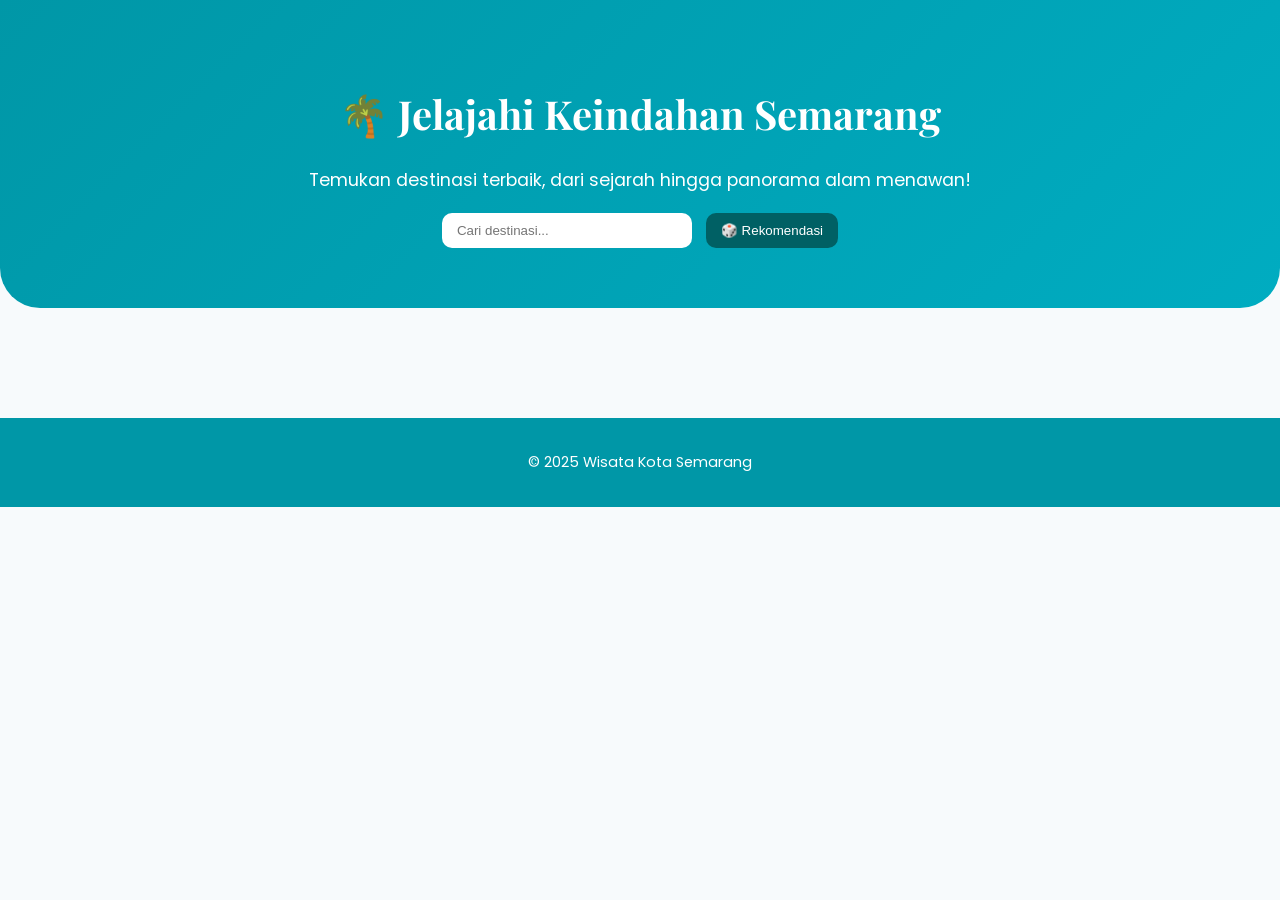
==== index.html @ c68eb95a "Fix stylesheet link in index.html" ====
<!DOCTYPE html>
<html lang="id">
<head>
  <meta charset="UTF-8" />
  <meta name="viewport" content="width=device-width, initial-scale=1.0" />
  <title>🌆 Wisata Kota Semarang</title>
 <link rel="stylesheet" href="style.css">
  <link href="https://fonts.googleapis.com/css2?family=Poppins:wght@400;600&family=Playfair+Display:wght@600&display=swap" rel="stylesheet">
</head>
<body>
  <header class="hero">
    <h1>🌴 Jelajahi Keindahan Semarang</h1>
    <p>Temukan destinasi terbaik, dari sejarah hingga panorama alam menawan!</p>

    <div class="search-box">
      <input type="text" id="searchInput" placeholder="Cari destinasi...">
      <button onclick="showRandom()">🎲 Rekomendasi</button>
    </div>
  </header>

  <main>
    <section id="cardContainer" class="card-container"></section>
  </main>

  <footer>
    <p>© 2025 Wisata Kota Semarang</p>
  </footer>

  <script src="assets/script.js"></script>
</body>
</html>
---- style.css ----
/* STYLE UMUM */
body {
  font-family: "Poppins", sans-serif;
  margin: 0;
  padding: 0;
  background: #f7fafc;
  color: #333;
}

/* HEADER */
.hero {
  text-align: center;
  background: linear-gradient(135deg, #0097a7, #00acc1);
  color: white;
  padding: 60px 20px;
  border-bottom-left-radius: 40px;
  border-bottom-right-radius: 40px;
}

.hero h1 {
  font-family: "Playfair Display", serif;
  font-size: 2.5em;
}

.hero p {
  margin-top: 10px;
  font-size: 1.1em;
}

/* SEARCH BOX */
.search-box {
  margin-top: 20px;
}

.search-box input {
  padding: 10px 15px;
  border: none;
  border-radius: 10px;
  width: 220px;
}

.search-box button {
  padding: 10px 15px;
  margin-left: 10px;
  border: none;
  border-radius: 10px;
  background: #006064;
  color: white;
  cursor: pointer;
  transition: 0.3s;
}

.search-box button:hover {
  background: #004d40;
}

/* CARD CONTAINER */
.card-container {
  display: grid;
  grid-template-columns: repeat(auto-fit, minmax(260px, 1fr));
  gap: 25px;
  padding: 40px;
  max-width: 1200px;
  margin: auto;
}

.card {
  background: white;
  border-radius: 15px;
  overflow: hidden;
  box-shadow: 0 6px 15px rgba(0, 0, 0, 0.1);
  text-align: center;
  transition: transform 0.3s ease, box-shadow 0.3s ease;
}

.card:hover {
  transform: translateY(-6px);
  box-shadow: 0 10px 25px rgba(0, 0, 0, 0.15);
}

.card img {
  width: 100%;
  height: 180px;
  object-fit: cover;
}

.card h3 {
  color: #0097a7;
  margin: 15px 0 5px;
}

.card p {
  color: #666;
  margin-bottom: 10px;
}

.card a {
  display: inline-block;
  margin-bottom: 20px;
  padding: 8px 15px;
  background: #00acc1;
  color: white;
  border-radius: 10px;
  text-decoration: none;
  transition: 0.3s;
}

.card a:hover {
  background: #00838f;
}

/* DETAIL PAGE */
.detail-header {
  background: linear-gradient(135deg, #0097a7, #00acc1);
  color: white;
  text-align: center;
  padding: 50px 20px;
}

.back-btn {
  display: inline-block;
  margin-top: 15px;
  background: white;
  color: #0097a7;
  padding: 8px 16px;
  border-radius: 10px;
  text-decoration: none;
  font-weight: bold;
}

.detail-container {
  max-width: 1000px;
  background: white;
  margin: 40px auto;
  border-radius: 20px;
  box-shadow: 0 6px 20px rgba(0, 0, 0, 0.1);
  padding: 25px;
  text-align: center;
  animation: fadeIn 0.8s ease-in-out;
}

.detail-container img {
  max-width: 90%;
  border-radius: 15px;
  margin: 15px 0;
  box-shadow: 0 4px 15px rgba(0,0,0,0.1);
}

.detail-container iframe {
  border-radius: 15px;
  margin-top: 20px;
  width: 100%;
  height: 350px;
}

footer {
  text-align: center;
  background: #0097a7;
  color: white;
  padding: 20px;
  font-size: 0.9em;
  margin-top: 30px;
}

@keyframes fadeIn {
  from { opacity: 0; transform: translateY(20px); }
  to { opacity: 1; transform: translateY(0); }
}
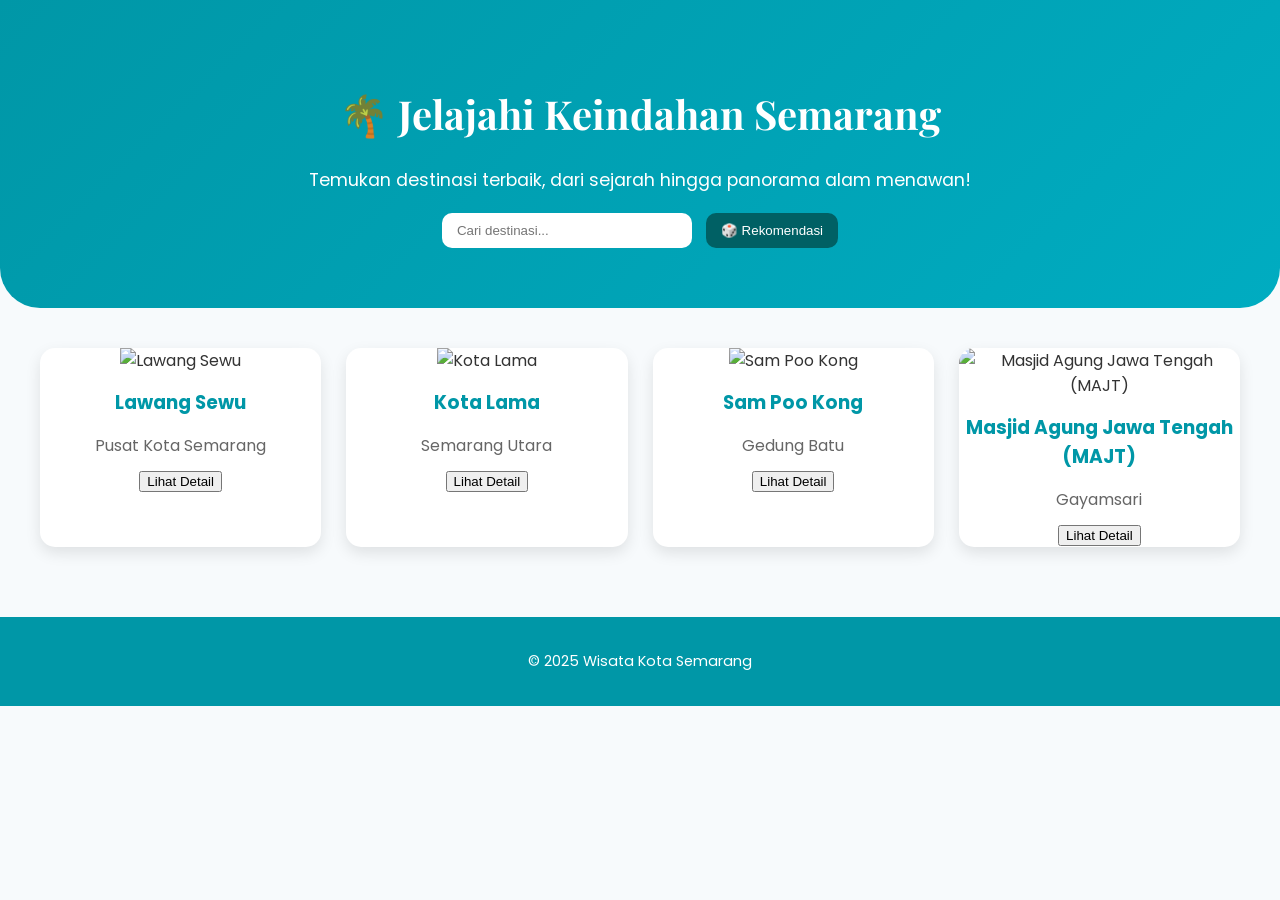
==== commit 2232ae19: "Update index.html" ====
--- a/index.html
+++ b/index.html
@@ -4,7 +4,7 @@
   <meta charset="UTF-8" />
   <meta name="viewport" content="width=device-width, initial-scale=1.0" />
   <title>🌆 Wisata Kota Semarang</title>
- <link rel="stylesheet" href="style.css">
+  <link rel="stylesheet" href="style.css">
   <link href="https://fonts.googleapis.com/css2?family=Poppins:wght@400;600&family=Playfair+Display:wght@600&display=swap" rel="stylesheet">
 </head>
 <body>
@@ -26,6 +26,6 @@
     <p>© 2025 Wisata Kota Semarang</p>
   </footer>
 
-  <script src="assets/script.js"></script>
+  <script src="script.js"></script>
 </body>
 </html>
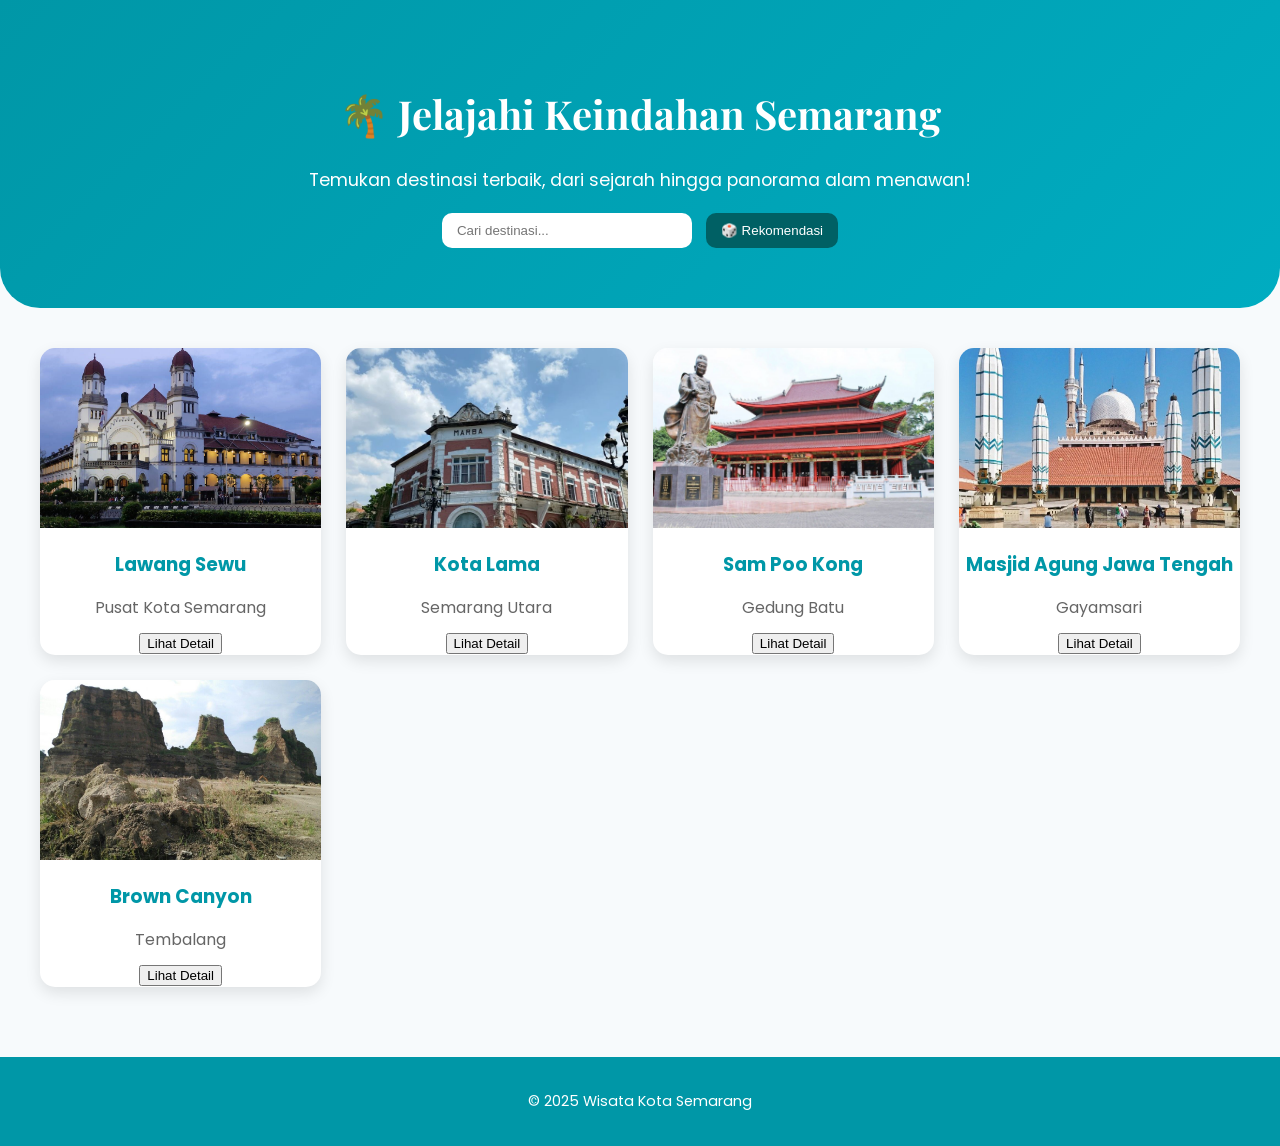
==== commit 2701a4c3: "Update index.html" ====
--- a/index.html
+++ b/index.html
@@ -3,7 +3,7 @@
 <head>
   <meta charset="UTF-8" />
   <meta name="viewport" content="width=device-width, initial-scale=1.0" />
-  <title>🌆 Wisata Kota Semarang</title>
+  <title> Wisata Kota Semarang</title>
   <link rel="stylesheet" href="style.css">
   <link href="https://fonts.googleapis.com/css2?family=Poppins:wght@400;600&family=Playfair+Display:wght@600&display=swap" rel="stylesheet">
 </head>
--- a/style.css
+++ b/style.css
@@ -94,19 +94,26 @@
   margin-bottom: 10px;
 }
 
+/* TOMBOL LIHAT DETAIL */
 .card a {
   display: inline-block;
   margin-bottom: 20px;
-  padding: 8px 15px;
-  background: #00acc1;
+  padding: 10px 20px;
+  background: linear-gradient(135deg, #00acc1, #00838f);
   color: white;
-  border-radius: 10px;
+  border-radius: 25px;
   text-decoration: none;
-  transition: 0.3s;
+  font-weight: 600;
+  font-size: 0.95em;
+  letter-spacing: 0.5px;
+  box-shadow: 0 4px 12px rgba(0, 150, 136, 0.25);
+  transition: all 0.3s ease;
 }
 
 .card a:hover {
-  background: #00838f;
+  background: linear-gradient(135deg, #00838f, #006064);
+  transform: translateY(-3px) scale(1.05);
+  box-shadow: 0 6px 18px rgba(0, 96, 100, 0.35);
 }
 
 /* DETAIL PAGE */
@@ -153,6 +160,15 @@
   height: 350px;
 }
 
+/* MAP CONTAINER */
+.map-container {
+  margin-top: 20px;
+  border-radius: 15px;
+  overflow: hidden;
+  box-shadow: 0 4px 15px rgba(0,0,0,0.15);
+}
+
+/* FOOTER */
 footer {
   text-align: center;
   background: #0097a7;
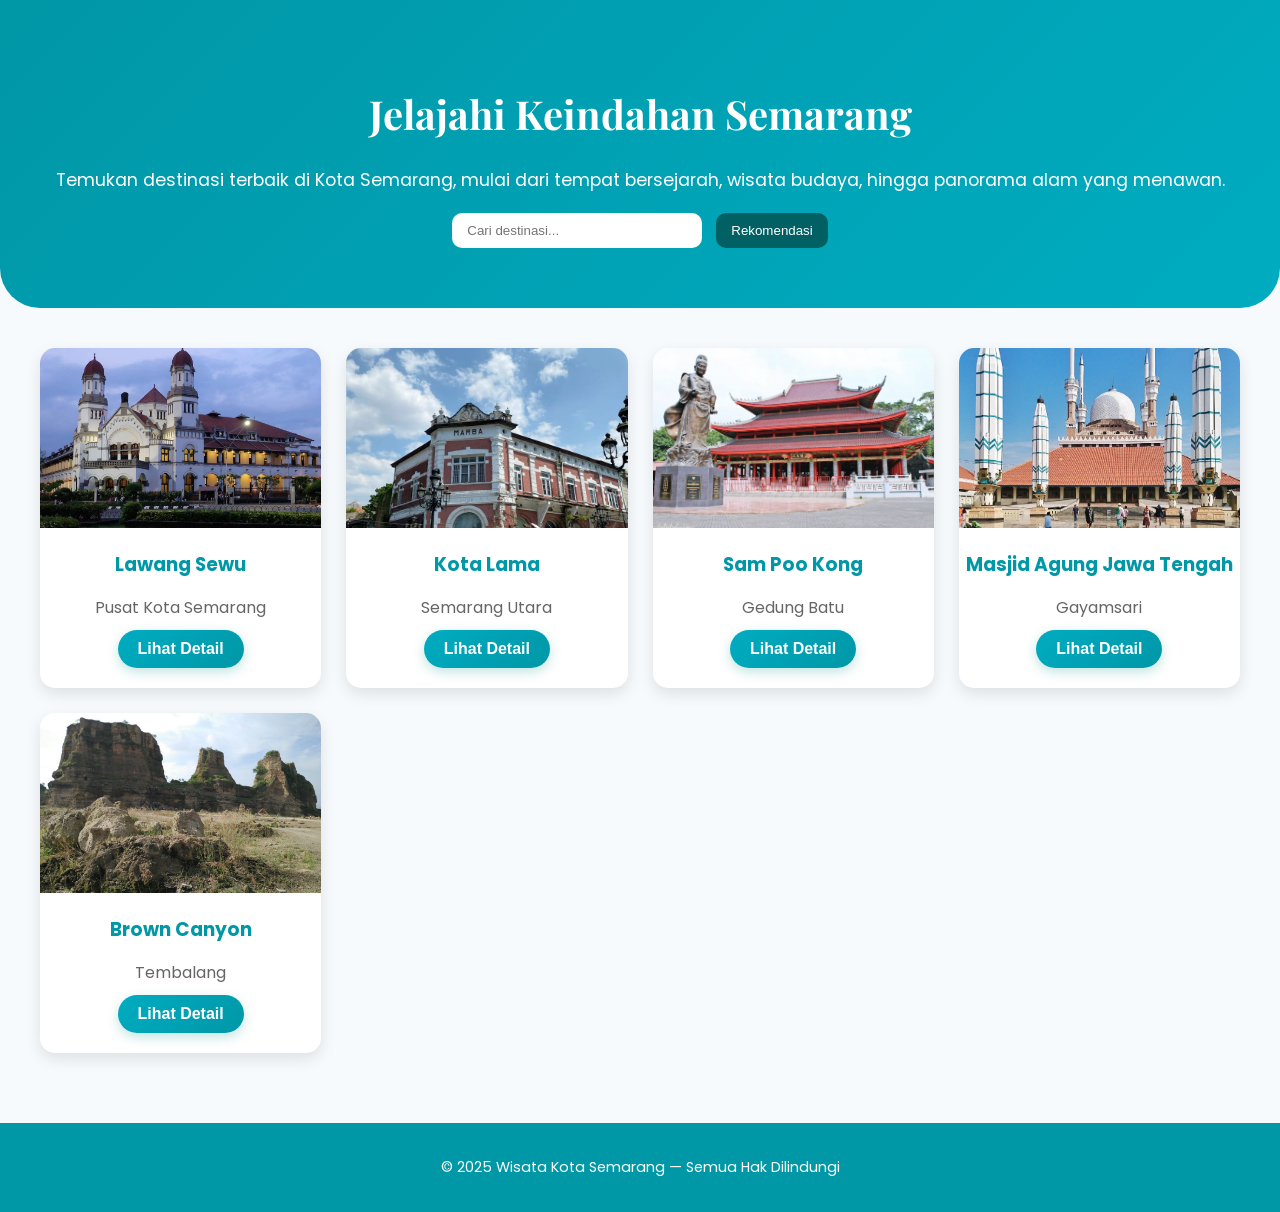
==== commit 3f72432a: "Update index.html" ====
--- a/index.html
+++ b/index.html
@@ -3,29 +3,54 @@
 <head>
   <meta charset="UTF-8" />
   <meta name="viewport" content="width=device-width, initial-scale=1.0" />
-  <title> Wisata Kota Semarang</title>
-  <link rel="stylesheet" href="style.css">
+  <title>Wisata Kota Semarang</title>
+
+  <!-- FONT -->
   <link href="https://fonts.googleapis.com/css2?family=Poppins:wght@400;600&family=Playfair+Display:wght@600&display=swap" rel="stylesheet">
+
+  <!-- STYLE -->
+  <link rel="stylesheet" href="style.css?v=2">
 </head>
+
 <body>
+
+  <!-- ======================
+       HERO SECTION
+  ======================= -->
   <header class="hero">
-    <h1>🌴 Jelajahi Keindahan Semarang</h1>
-    <p>Temukan destinasi terbaik, dari sejarah hingga panorama alam menawan!</p>
+    <div class="hero-content">
+      <h1>Jelajahi Keindahan Semarang</h1>
+      <p>
+        Temukan destinasi terbaik di Kota Semarang, mulai dari tempat bersejarah,
+        wisata budaya, hingga panorama alam yang menawan.
+      </p>
 
-    <div class="search-box">
-      <input type="text" id="searchInput" placeholder="Cari destinasi...">
-      <button onclick="showRandom()">🎲 Rekomendasi</button>
+      <!-- SEARCH BAR -->
+      <div class="search-box">
+        <input type="text" id="searchInput" placeholder="Cari destinasi...">
+        <button onclick="showRandom()">Rekomendasi</button>
+      </div>
     </div>
   </header>
 
+  <!-- ======================
+       CARD CONTAINER
+  ======================= -->
   <main>
-    <section id="cardContainer" class="card-container"></section>
+    <section id="cardContainer" class="card-container">
+      <!-- Card akan ditampilkan melalui script -->
+    </section>
   </main>
 
+  <!-- ======================
+       FOOTER
+  ======================= -->
   <footer>
-    <p>© 2025 Wisata Kota Semarang</p>
+    <p>© 2025 Wisata Kota Semarang — Semua Hak Dilindungi</p>
   </footer>
 
+  <!-- SCRIPT -->
   <script src="script.js"></script>
+
 </body>
 </html>
--- a/style.css
+++ b/style.css
@@ -94,26 +94,24 @@
   margin-bottom: 10px;
 }
 
-/* TOMBOL LIHAT DETAIL */
-.card a {
+/* 🔘 TOMBOL LIHAT DETAIL BARU */
+.detail-btn {
   display: inline-block;
-  margin-bottom: 20px;
   padding: 10px 20px;
-  background: linear-gradient(135deg, #00acc1, #00838f);
+  background: linear-gradient(135deg, #00acc1, #0097a7);
   color: white;
+  font-weight: 600;
+  text-decoration: none;
   border-radius: 25px;
-  text-decoration: none;
-  font-weight: 600;
-  font-size: 0.95em;
-  letter-spacing: 0.5px;
   box-shadow: 0 4px 12px rgba(0, 150, 136, 0.25);
   transition: all 0.3s ease;
+  margin-bottom: 20px;
 }
 
-.card a:hover {
+.detail-btn:hover {
   background: linear-gradient(135deg, #00838f, #006064);
   transform: translateY(-3px) scale(1.05);
-  box-shadow: 0 6px 18px rgba(0, 96, 100, 0.35);
+  box-shadow: 0 8px 18px rgba(0, 96, 100, 0.35);
 }
 
 /* DETAIL PAGE */
@@ -178,6 +176,7 @@
   margin-top: 30px;
 }
 
+/* ANIMASI HALUS */
 @keyframes fadeIn {
   from { opacity: 0; transform: translateY(20px); }
   to { opacity: 1; transform: translateY(0); }
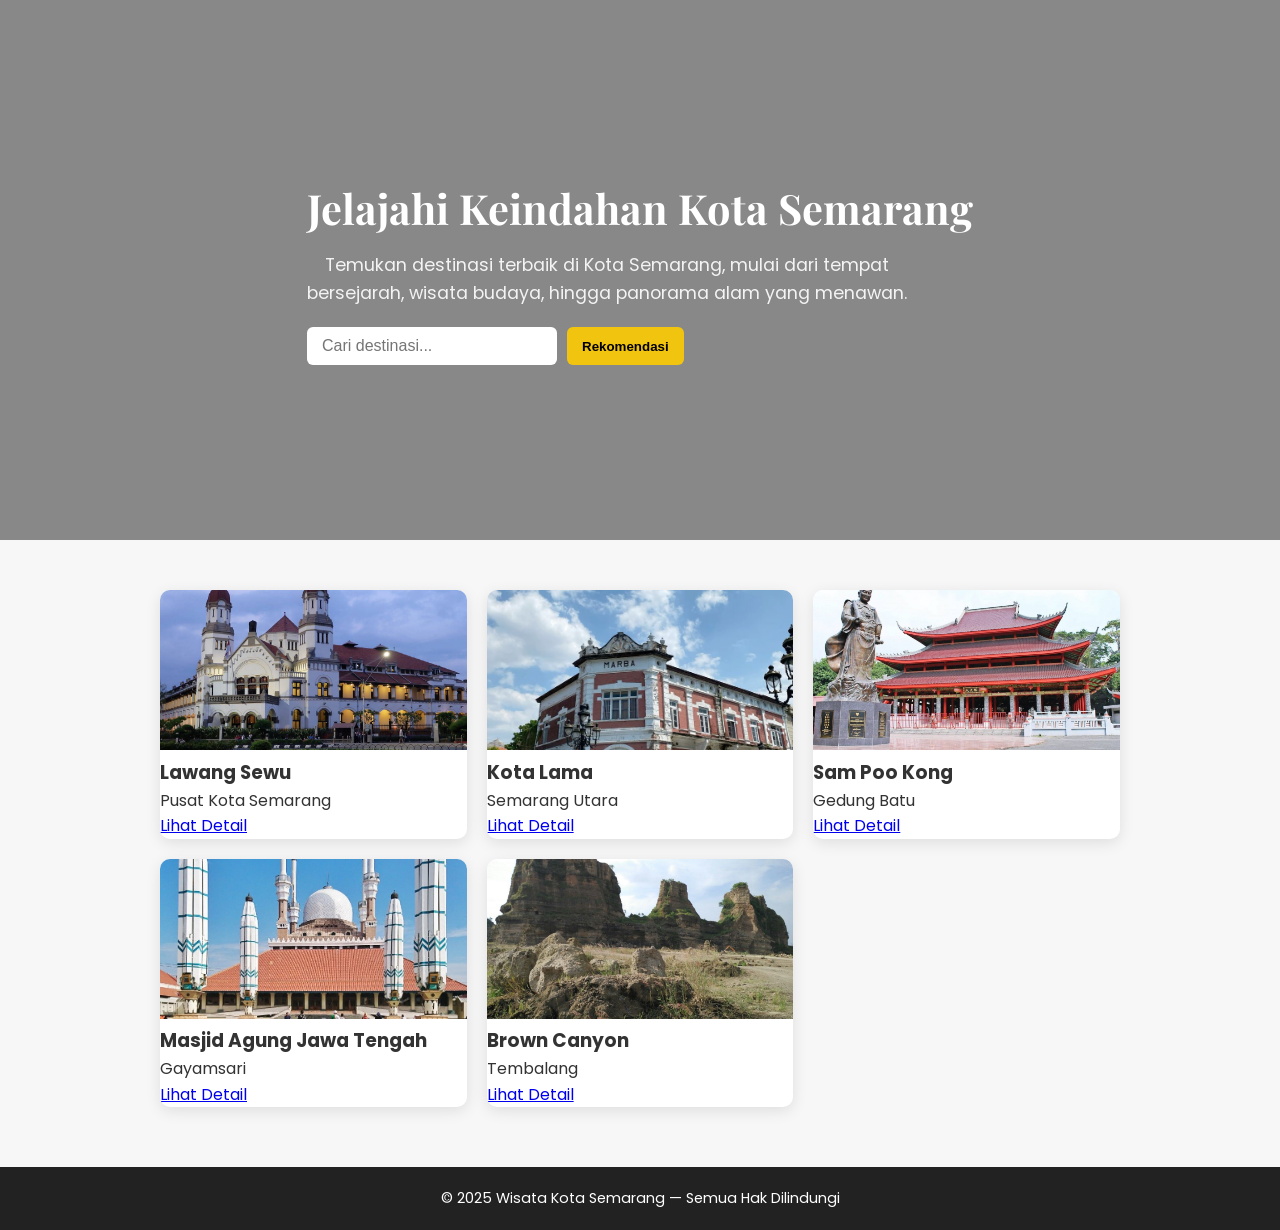
==== commit d58e659f: "Update header title in hero section" ====
--- a/index.html
+++ b/index.html
@@ -19,7 +19,7 @@
   ======================= -->
   <header class="hero">
     <div class="hero-content">
-      <h1>Jelajahi Keindahan Semarang</h1>
+      <h1>Jelajahi Keindahan Kota Semarang</h1>
       <p>
         Temukan destinasi terbaik di Kota Semarang, mulai dari tempat bersejarah,
         wisata budaya, hingga panorama alam yang menawan.
--- a/style.css
+++ b/style.css
@@ -1,183 +1,200 @@
-/* STYLE UMUM */
-body {
-  font-family: "Poppins", sans-serif;
+/* ---------------------------------------------------
+   GLOBAL STYLE
+--------------------------------------------------- */
+* {
   margin: 0;
   padding: 0;
-  background: #f7fafc;
+  box-sizing: border-box;
+}
+
+body {
+  font-family: 'Poppins', sans-serif;
+  background: #f7f7f7;
   color: #333;
-}
-
-/* HEADER */
+  line-height: 1.6;
+}
+
+h1, h2 {
+  font-family: 'Playfair Display', serif;
+}
+
+/* ---------------------------------------------------
+   HERO SECTION (INDEX & DETAIL)
+--------------------------------------------------- */
 .hero {
+  height: 60vh;
+  background: url('assets/semarang.jpg') center/cover no-repeat;
+  position: relative;
+  display: flex;
+  flex-direction: column;
+  align-items: center;
+  justify-content: center;
   text-align: center;
-  background: linear-gradient(135deg, #0097a7, #00acc1);
+  padding: 0 20px;
   color: white;
-  padding: 60px 20px;
-  border-bottom-left-radius: 40px;
-  border-bottom-right-radius: 40px;
+}
+
+.hero::before {
+  content: "";
+  position: absolute;
+  top: 0;
+  left: 0;
+  width: 100%;
+  height: 100%;
+  background: rgba(0,0,0,0.45);
+}
+
+.hero h1,
+.hero p {
+  position: relative;
+  z-index: 2;
 }
 
 .hero h1 {
-  font-family: "Playfair Display", serif;
-  font-size: 2.5em;
+  font-size: 2.6rem;
+  margin-bottom: 10px;
 }
 
 .hero p {
-  margin-top: 10px;
-  font-size: 1.1em;
-}
-
-/* SEARCH BOX */
+  font-size: 1.1rem;
+  max-width: 600px;
+  opacity: 0.9;
+}
+
+/* ---------------------------------------------------
+   SEARCH BOX
+--------------------------------------------------- */
 .search-box {
+  position: relative;
   margin-top: 20px;
+  z-index: 2;
+  display: flex;
+  gap: 10px;
 }
 
 .search-box input {
+  width: 250px;
   padding: 10px 15px;
+  border-radius: 6px;
   border: none;
-  border-radius: 10px;
-  width: 220px;
+  outline: none;
+  font-size: 1rem;
 }
 
 .search-box button {
   padding: 10px 15px;
-  margin-left: 10px;
+  background: #f1c40f;
   border: none;
-  border-radius: 10px;
-  background: #006064;
-  color: white;
   cursor: pointer;
-  transition: 0.3s;
+  font-weight: 600;
+  border-radius: 6px;
+  transition: 0.2s;
 }
 
 .search-box button:hover {
-  background: #004d40;
-}
-
-/* CARD CONTAINER */
+  background: #d4ac0d;
+}
+
+/* ---------------------------------------------------
+   CARD GRID (INDEX)
+--------------------------------------------------- */
 .card-container {
+  max-width: 1000px;
+  margin: 30px auto;
+  padding: 20px;
   display: grid;
   grid-template-columns: repeat(auto-fit, minmax(260px, 1fr));
-  gap: 25px;
-  padding: 40px;
-  max-width: 1200px;
-  margin: auto;
+  gap: 20px;
 }
 
 .card {
   background: white;
-  border-radius: 15px;
+  border-radius: 10px;
   overflow: hidden;
-  box-shadow: 0 6px 15px rgba(0, 0, 0, 0.1);
-  text-align: center;
-  transition: transform 0.3s ease, box-shadow 0.3s ease;
+  box-shadow: 0px 4px 15px rgba(0,0,0,0.1);
+  transition: transform .2s, box-shadow .2s;
+  cursor: pointer;
 }
 
 .card:hover {
-  transform: translateY(-6px);
-  box-shadow: 0 10px 25px rgba(0, 0, 0, 0.15);
+  transform: translateY(-5px);
+  box-shadow: 0px 6px 18px rgba(0,0,0,0.15);
 }
 
 .card img {
   width: 100%;
-  height: 180px;
+  height: 160px;
   object-fit: cover;
 }
 
-.card h3 {
-  color: #0097a7;
-  margin: 15px 0 5px;
-}
-
-.card p {
-  color: #666;
+.card-content {
+  padding: 15px;
+}
+
+.card-content h3 {
+  font-size: 1.2rem;
+  margin-bottom: 6px;
+}
+
+.card-content p {
+  font-size: .9rem;
+  opacity: .7;
+}
+
+/* ---------------------------------------------------
+   DETAIL PAGE
+--------------------------------------------------- */
+.detail-hero {
+  height: 35vh;
+}
+
+.back-btn {
+  position: relative;
+  z-index: 2;
+  margin-top: 10px;
+  padding: 8px 16px;
+  background: #ffffff;
+  color: #333;
+  border-radius: 6px;
+  text-decoration: none;
+  font-weight: 600;
+  transition: 0.2s;
+}
+
+.back-btn:hover {
+  background: #f1c40f;
+  color: black;
+}
+
+.detail-container {
+  max-width: 800px;
+  margin: 40px auto;
+  padding: 20px;
+}
+
+.detail-container img {
+  width: 100%;
+  border-radius: 10px;
+  margin-bottom: 20px;
+}
+
+.detail-container h2 {
   margin-bottom: 10px;
 }
 
-/* 🔘 TOMBOL LIHAT DETAIL BARU */
-.detail-btn {
-  display: inline-block;
-  padding: 10px 20px;
-  background: linear-gradient(135deg, #00acc1, #0097a7);
-  color: white;
-  font-weight: 600;
-  text-decoration: none;
-  border-radius: 25px;
-  box-shadow: 0 4px 12px rgba(0, 150, 136, 0.25);
-  transition: all 0.3s ease;
-  margin-bottom: 20px;
-}
-
-.detail-btn:hover {
-  background: linear-gradient(135deg, #00838f, #006064);
-  transform: translateY(-3px) scale(1.05);
-  box-shadow: 0 8px 18px rgba(0, 96, 100, 0.35);
-}
-
-/* DETAIL PAGE */
-.detail-header {
-  background: linear-gradient(135deg, #0097a7, #00acc1);
-  color: white;
-  text-align: center;
-  padding: 50px 20px;
-}
-
-.back-btn {
-  display: inline-block;
-  margin-top: 15px;
-  background: white;
-  color: #0097a7;
-  padding: 8px 16px;
-  border-radius: 10px;
-  text-decoration: none;
-  font-weight: bold;
-}
-
-.detail-container {
-  max-width: 1000px;
-  background: white;
-  margin: 40px auto;
-  border-radius: 20px;
-  box-shadow: 0 6px 20px rgba(0, 0, 0, 0.1);
-  padding: 25px;
-  text-align: center;
-  animation: fadeIn 0.8s ease-in-out;
-}
-
-.detail-container img {
-  max-width: 90%;
-  border-radius: 15px;
-  margin: 15px 0;
-  box-shadow: 0 4px 15px rgba(0,0,0,0.1);
-}
-
-.detail-container iframe {
-  border-radius: 15px;
-  margin-top: 20px;
-  width: 100%;
-  height: 350px;
-}
-
-/* MAP CONTAINER */
-.map-container {
-  margin-top: 20px;
-  border-radius: 15px;
-  overflow: hidden;
-  box-shadow: 0 4px 15px rgba(0,0,0,0.15);
-}
-
-/* FOOTER */
+.detail-container p {
+  opacity: 0.9;
+  font-size: 1rem;
+}
+
+/* ---------------------------------------------------
+   FOOTER
+--------------------------------------------------- */
 footer {
   text-align: center;
-  background: #0097a7;
+  padding: 20px;
+  background: #222;
   color: white;
-  padding: 20px;
-  font-size: 0.9em;
-  margin-top: 30px;
-}
-
-/* ANIMASI HALUS */
-@keyframes fadeIn {
-  from { opacity: 0; transform: translateY(20px); }
-  to { opacity: 1; transform: translateY(0); }
-}
+  margin-top: 40px;
+  font-size: 0.9rem;
+}
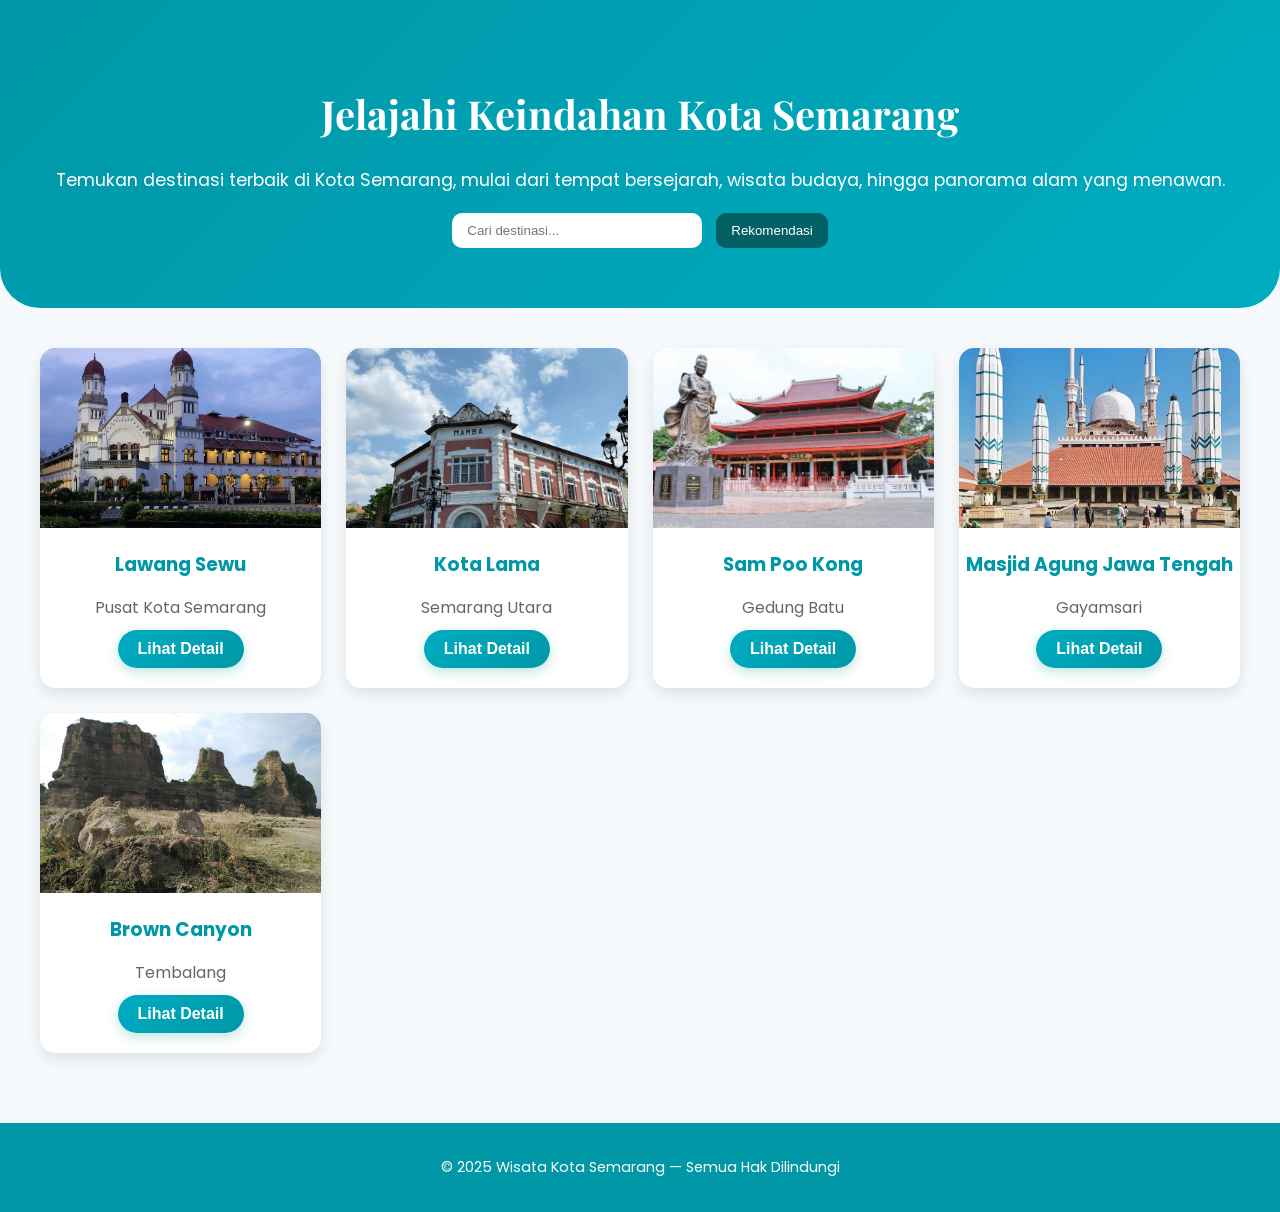
==== commit 1874fa7d: "Update index.html" ====
--- a/index.html
+++ b/index.html
@@ -5,18 +5,13 @@
   <meta name="viewport" content="width=device-width, initial-scale=1.0" />
   <title>Wisata Kota Semarang</title>
 
-  <!-- FONT -->
   <link href="https://fonts.googleapis.com/css2?family=Poppins:wght@400;600&family=Playfair+Display:wght@600&display=swap" rel="stylesheet">
 
-  <!-- STYLE -->
   <link rel="stylesheet" href="style.css?v=2">
 </head>
 
 <body>
 
-  <!-- ======================
-       HERO SECTION
-  ======================= -->
   <header class="hero">
     <div class="hero-content">
       <h1>Jelajahi Keindahan Kota Semarang</h1>
@@ -25,7 +20,6 @@
         wisata budaya, hingga panorama alam yang menawan.
       </p>
 
-      <!-- SEARCH BAR -->
       <div class="search-box">
         <input type="text" id="searchInput" placeholder="Cari destinasi...">
         <button onclick="showRandom()">Rekomendasi</button>
@@ -33,18 +27,11 @@
     </div>
   </header>
 
-  <!-- ======================
-       CARD CONTAINER
-  ======================= -->
   <main>
     <section id="cardContainer" class="card-container">
-      <!-- Card akan ditampilkan melalui script -->
     </section>
   </main>
 
-  <!-- ======================
-       FOOTER
-  ======================= -->
   <footer>
     <p>© 2025 Wisata Kota Semarang — Semua Hak Dilindungi</p>
   </footer>
--- a/style.css
+++ b/style.css
@@ -1,200 +1,183 @@
-/* ---------------------------------------------------
-   GLOBAL STYLE
---------------------------------------------------- */
-* {
+/* STYLE UMUM */
+body {
+  font-family: "Poppins", sans-serif;
   margin: 0;
   padding: 0;
-  box-sizing: border-box;
+  background: #f7fafc;
+  color: #333;
 }
 
-body {
-  font-family: 'Poppins', sans-serif;
-  background: #f7f7f7;
-  color: #333;
-  line-height: 1.6;
-}
-
-h1, h2 {
-  font-family: 'Playfair Display', serif;
-}
-
-/* ---------------------------------------------------
-   HERO SECTION (INDEX & DETAIL)
---------------------------------------------------- */
+/* HEADER */
 .hero {
-  height: 60vh;
-  background: url('assets/semarang.jpg') center/cover no-repeat;
-  position: relative;
-  display: flex;
-  flex-direction: column;
-  align-items: center;
-  justify-content: center;
   text-align: center;
-  padding: 0 20px;
+  background: linear-gradient(135deg, #0097a7, #00acc1);
   color: white;
-}
-
-.hero::before {
-  content: "";
-  position: absolute;
-  top: 0;
-  left: 0;
-  width: 100%;
-  height: 100%;
-  background: rgba(0,0,0,0.45);
-}
-
-.hero h1,
-.hero p {
-  position: relative;
-  z-index: 2;
+  padding: 60px 20px;
+  border-bottom-left-radius: 40px;
+  border-bottom-right-radius: 40px;
 }
 
 .hero h1 {
-  font-size: 2.6rem;
-  margin-bottom: 10px;
+  font-family: "Playfair Display", serif;
+  font-size: 2.5em;
 }
 
 .hero p {
-  font-size: 1.1rem;
-  max-width: 600px;
-  opacity: 0.9;
+  margin-top: 10px;
+  font-size: 1.1em;
 }
 
-/* ---------------------------------------------------
-   SEARCH BOX
---------------------------------------------------- */
+/* SEARCH BOX */
 .search-box {
-  position: relative;
   margin-top: 20px;
-  z-index: 2;
-  display: flex;
-  gap: 10px;
 }
 
 .search-box input {
-  width: 250px;
   padding: 10px 15px;
-  border-radius: 6px;
   border: none;
-  outline: none;
-  font-size: 1rem;
+  border-radius: 10px;
+  width: 220px;
 }
 
 .search-box button {
   padding: 10px 15px;
-  background: #f1c40f;
+  margin-left: 10px;
   border: none;
+  border-radius: 10px;
+  background: #006064;
+  color: white;
   cursor: pointer;
-  font-weight: 600;
-  border-radius: 6px;
-  transition: 0.2s;
+  transition: 0.3s;
 }
 
 .search-box button:hover {
-  background: #d4ac0d;
+  background: #004d40;
 }
 
-/* ---------------------------------------------------
-   CARD GRID (INDEX)
---------------------------------------------------- */
+/* CARD CONTAINER */
 .card-container {
-  max-width: 1000px;
-  margin: 30px auto;
-  padding: 20px;
   display: grid;
   grid-template-columns: repeat(auto-fit, minmax(260px, 1fr));
-  gap: 20px;
+  gap: 25px;
+  padding: 40px;
+  max-width: 1200px;
+  margin: auto;
 }
 
 .card {
   background: white;
-  border-radius: 10px;
+  border-radius: 15px;
   overflow: hidden;
-  box-shadow: 0px 4px 15px rgba(0,0,0,0.1);
-  transition: transform .2s, box-shadow .2s;
-  cursor: pointer;
+  box-shadow: 0 6px 15px rgba(0, 0, 0, 0.1);
+  text-align: center;
+  transition: transform 0.3s ease, box-shadow 0.3s ease;
 }
 
 .card:hover {
-  transform: translateY(-5px);
-  box-shadow: 0px 6px 18px rgba(0,0,0,0.15);
+  transform: translateY(-6px);
+  box-shadow: 0 10px 25px rgba(0, 0, 0, 0.15);
 }
 
 .card img {
   width: 100%;
-  height: 160px;
+  height: 180px;
   object-fit: cover;
 }
 
-.card-content {
-  padding: 15px;
+.card h3 {
+  color: #0097a7;
+  margin: 15px 0 5px;
 }
 
-.card-content h3 {
-  font-size: 1.2rem;
-  margin-bottom: 6px;
+.card p {
+  color: #666;
+  margin-bottom: 10px;
 }
 
-.card-content p {
-  font-size: .9rem;
-  opacity: .7;
+/* 🔘 TOMBOL LIHAT DETAIL BARU */
+.detail-btn {
+  display: inline-block;
+  padding: 10px 20px;
+  background: linear-gradient(135deg, #00acc1, #0097a7);
+  color: white;
+  font-weight: 600;
+  text-decoration: none;
+  border-radius: 25px;
+  box-shadow: 0 4px 12px rgba(0, 150, 136, 0.25);
+  transition: all 0.3s ease;
+  margin-bottom: 20px;
 }
 
-/* ---------------------------------------------------
-   DETAIL PAGE
---------------------------------------------------- */
-.detail-hero {
-  height: 35vh;
+.detail-btn:hover {
+  background: linear-gradient(135deg, #00838f, #006064);
+  transform: translateY(-3px) scale(1.05);
+  box-shadow: 0 8px 18px rgba(0, 96, 100, 0.35);
+}
+
+/* DETAIL PAGE */
+.detail-header {
+  background: linear-gradient(135deg, #0097a7, #00acc1);
+  color: white;
+  text-align: center;
+  padding: 50px 20px;
 }
 
 .back-btn {
-  position: relative;
-  z-index: 2;
-  margin-top: 10px;
+  display: inline-block;
+  margin-top: 15px;
+  background: white;
+  color: #0097a7;
   padding: 8px 16px;
-  background: #ffffff;
-  color: #333;
-  border-radius: 6px;
+  border-radius: 10px;
   text-decoration: none;
-  font-weight: 600;
-  transition: 0.2s;
-}
-
-.back-btn:hover {
-  background: #f1c40f;
-  color: black;
+  font-weight: bold;
 }
 
 .detail-container {
-  max-width: 800px;
+  max-width: 1000px;
+  background: white;
   margin: 40px auto;
-  padding: 20px;
+  border-radius: 20px;
+  box-shadow: 0 6px 20px rgba(0, 0, 0, 0.1);
+  padding: 25px;
+  text-align: center;
+  animation: fadeIn 0.8s ease-in-out;
 }
 
 .detail-container img {
-  width: 100%;
-  border-radius: 10px;
-  margin-bottom: 20px;
+  max-width: 90%;
+  border-radius: 15px;
+  margin: 15px 0;
+  box-shadow: 0 4px 15px rgba(0,0,0,0.1);
 }
 
-.detail-container h2 {
-  margin-bottom: 10px;
+.detail-container iframe {
+  border-radius: 15px;
+  margin-top: 20px;
+  width: 100%;
+  height: 350px;
 }
 
-.detail-container p {
-  opacity: 0.9;
-  font-size: 1rem;
+/* MAP CONTAINER */
+.map-container {
+  margin-top: 20px;
+  border-radius: 15px;
+  overflow: hidden;
+  box-shadow: 0 4px 15px rgba(0,0,0,0.15);
 }
 
-/* ---------------------------------------------------
-   FOOTER
---------------------------------------------------- */
+/* FOOTER */
 footer {
   text-align: center;
+  background: #0097a7;
+  color: white;
   padding: 20px;
-  background: #222;
-  color: white;
-  margin-top: 40px;
-  font-size: 0.9rem;
+  font-size: 0.9em;
+  margin-top: 30px;
 }
+
+/* ANIMASI HALUS */
+@keyframes fadeIn {
+  from { opacity: 0; transform: translateY(20px); }
+  to { opacity: 1; transform: translateY(0); }
+}
